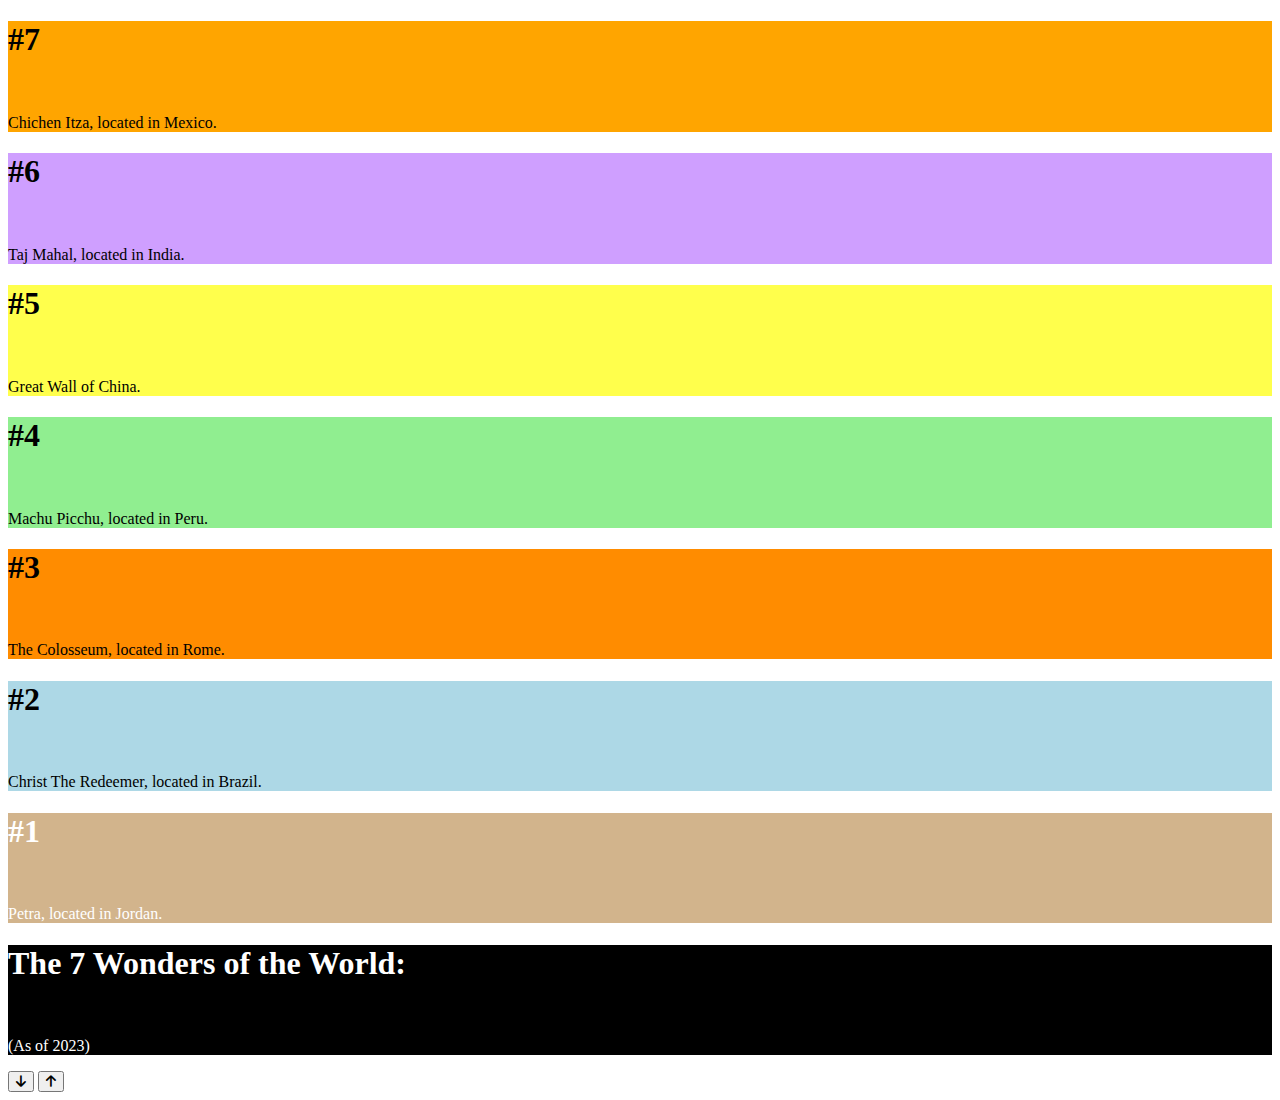
==== index.html @ fc6c313a "Add files via upload" ====
<!DOCTYPE html>
<html lang="en" dir="ltr">
  <head>
    <meta charset="utf-8">
    <meta name="viewport" content="width=device-width, initial-scale=1.0"/>
    <link rel="stylesheet" href="https://cdnjs.cloudflare.com/ajax/libs/font-awesome/6.2.1/css/all.min.css">
    <link rel="stylesheet" href="CSS/styles.css">
    <title>Vertical Slider</title>
  </head>
  <body>

 <div class="slider-container">
   <div class="left-slide">

     <div style="background-color: #FFA500">
       <h1>#7</h1>
       <br>
       <p>Chichen Itza, located in Mexico.</p>
     </div>
     <div style="background-color: #CF9FFF">
       <h1>#6</h1>
       <br>
       <p>Taj Mahal, located in India.</p>
     </div>
     <div style="background-color: #ffff4c">
       <h1>#5</h1>
       <br>
       <p>Great Wall of China.</p>
     </div>
     <div style="background-color: #90EE90">
       <h1>#4</h1>
       <br>
       <p>Machu Picchu, located in Peru.</p>
     </div>
     <div style="background-color: #ff8c00">
       <h1>#3</h1>
       <br>
       <p>The Colosseum, located in Rome.</p>
     </div>
     <div style="background-color: #ADD8E6">
       <h1>#2</h1>
       <br>
       <p>Christ The Redeemer, located in Brazil.</p>
     </div>
     <div style="background-color: #D2B48C">
       <h1 style= "color: white">#1</h1>
       <br>
       <p style= "color: white">Petra, located in Jordan.</p>
     </div>
     <div style="background-color: black">
       <h1 style= "color: white">The 7 Wonders of the World:</h1>
       <br>
       <p style= "color: white">(As of 2023)</p>
     </div>

   </div>
   <div class="right-slide">
     <div style="background-image: url(https://images.pexels.com/photos/840667/pexels-photo-840667.jpeg?auto=compress&cs=tinysrgb&w=1260&h=750&dpr=1)">
     </div>
     <div style="background-image: url(https://res.cloudinary.com/sagacity/image/upload/c_crop,h_4000,w_6000,x_0,y_0/c_limit,dpr_auto,f_auto,fl_lossy,q_80,w_1200/shutterstock_1030695895_lfjbb2.jpg)">
     </div>
     <div style="background-image: url(https://wallpapercave.com/wp/wp1991621.jpg)">
     </div>
     <div style="background-image: url(https://cdn.mos.cms.futurecdn.net/BiNbcY5fXy9Lra47jqHKGK-970-80.jpg.webp)">
     </div>
     <div style="background-image: url(https://images.unsplash.com/photo-1587595431973-160d0d94add1?ixlib=rb-4.0.3&ixid=MnwxMjA3fDB8MHxwaG90by1wYWdlfHx8fGVufDB8fHx8&auto=format&fit=crop&w=2076&q=80)">
     </div>
     <div style="background-image: url(https://rare-gallery.com/uploads/posts/834825-China-The-Great-Wall-of-China-Mountains.jpg)">
     </div>
     <div style="background-image: url(https://skift.com/wp-content/uploads/2022/06/GettyImages-1208049833-scaled-e1654782364566-1536x1024.jpg)">
     </div>
   <div style="background-image: url(https://cdn.britannica.com/86/179586-138-8B763D72/Overview-Chichen-Itza-Yucatan-Mexico.jpg)">
   </div>






   </div>
   <div class="action-buttons">
     <button class="down-button">
       <i class="fas fa-arrow-down"></i>
       </button>

       <button class="up-button">
         <i class="fas fa-arrow-up"></i>
         </button>

    </div>
    </div>

    <script src="script.js"></script>

  </body>
</html>
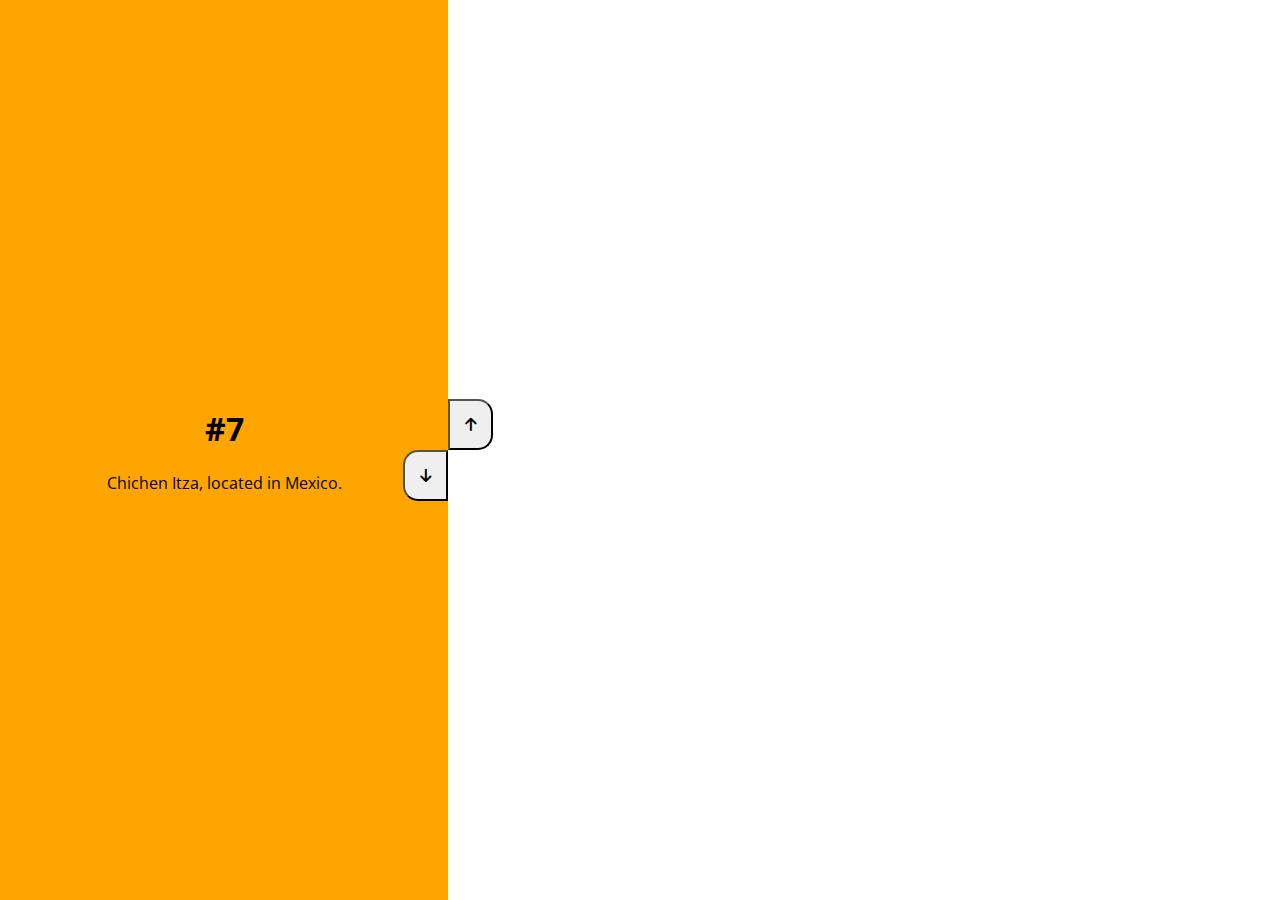
==== commit a06c64ec: "Update index.html" ====
--- a/index.html
+++ b/index.html
@@ -4,7 +4,7 @@
     <meta charset="utf-8">
     <meta name="viewport" content="width=device-width, initial-scale=1.0"/>
     <link rel="stylesheet" href="https://cdnjs.cloudflare.com/ajax/libs/font-awesome/6.2.1/css/all.min.css">
-    <link rel="stylesheet" href="CSS/styles.css">
+    <link rel="stylesheet" type="text/css" href="css/style.css">
     <title>Vertical Slider</title>
   </head>
   <body>
--- a/css/style.css
+++ b/css/style.css
@@ -0,0 +1,103 @@
+@import url('https://fonts.googleapis.com/css2?family=Open+Sans:wght@600&display=swap');
+
+/* BODY SECTION */
+
+* {
+  box-sizing: border-box;
+  margin: 0;
+  padding: 0;
+}
+
+body {
+  font-family: "Open Sans", sans-serif;
+  height: 100vh;
+  overflow: hidden;
+  margin: 0;
+
+}
+
+/* RIGHT & LEFT SLIDES */
+
+.slider-container {
+  position: relative;
+  overflow: hidden;
+  width: 100vw;
+  height: 100vh;
+}
+.left-slide {
+  height: 100%;
+  width: 35%;
+  position: absolute;
+  top: 0;
+  left: 0;
+  transition: transform 0.5s ease-in-out;
+}
+.left-slide > div {
+  height: 100%;
+  width: 100%;
+  display: flex;
+  flex-direction: column;
+  justify-content: center;
+  align-items: center;
+}
+,left-slide h1 {
+  font-size: 40px;
+  margin-bottom: 10px;
+  margin-top: -30px;
+}
+.right-slide {
+  height: 100%;
+  position: absolute;
+  top: 0;
+  left: 35%;
+  width: 65%;
+  transition: transform 0.5s ease-in-out;
+}
+.right-slide > div {
+  background-repeat: no-repeat;
+  background-size: cover;
+  background-position: center center;
+  height: 100%;
+  width: 100%;
+}
+
+/* BUTTONS */
+
+.button {
+  background-color: white;
+  border: none;
+  color: grey;
+  cursor: pointer;
+  font-size: 15px;
+  padding: 15px;
+}
+button:hover {
+  color: white;
+  background-color: black;
+}
+button:focus {
+  outline: none;
+}
+.slider-container .action-buttons button {
+  position: absolute;
+  left: 35%;
+  top: 50%;
+  z-index: 100;
+}
+
+.slider-container .action-buttons .down-button {
+    transform: translateX(-100%);
+    border-top-left-radius: 15px;
+    border-bottom-left-radius: 15px;
+    font-size: 15px;
+    padding: 15px;
+  
+}
+.slider-container .action-buttons .up-button {
+  transform: translateY(-100%);
+  font-size: 15px;
+  padding: 15px;
+  border-top-right-radius: 15px;
+  border-bottom-right-radius: 15px;
+}
+ 
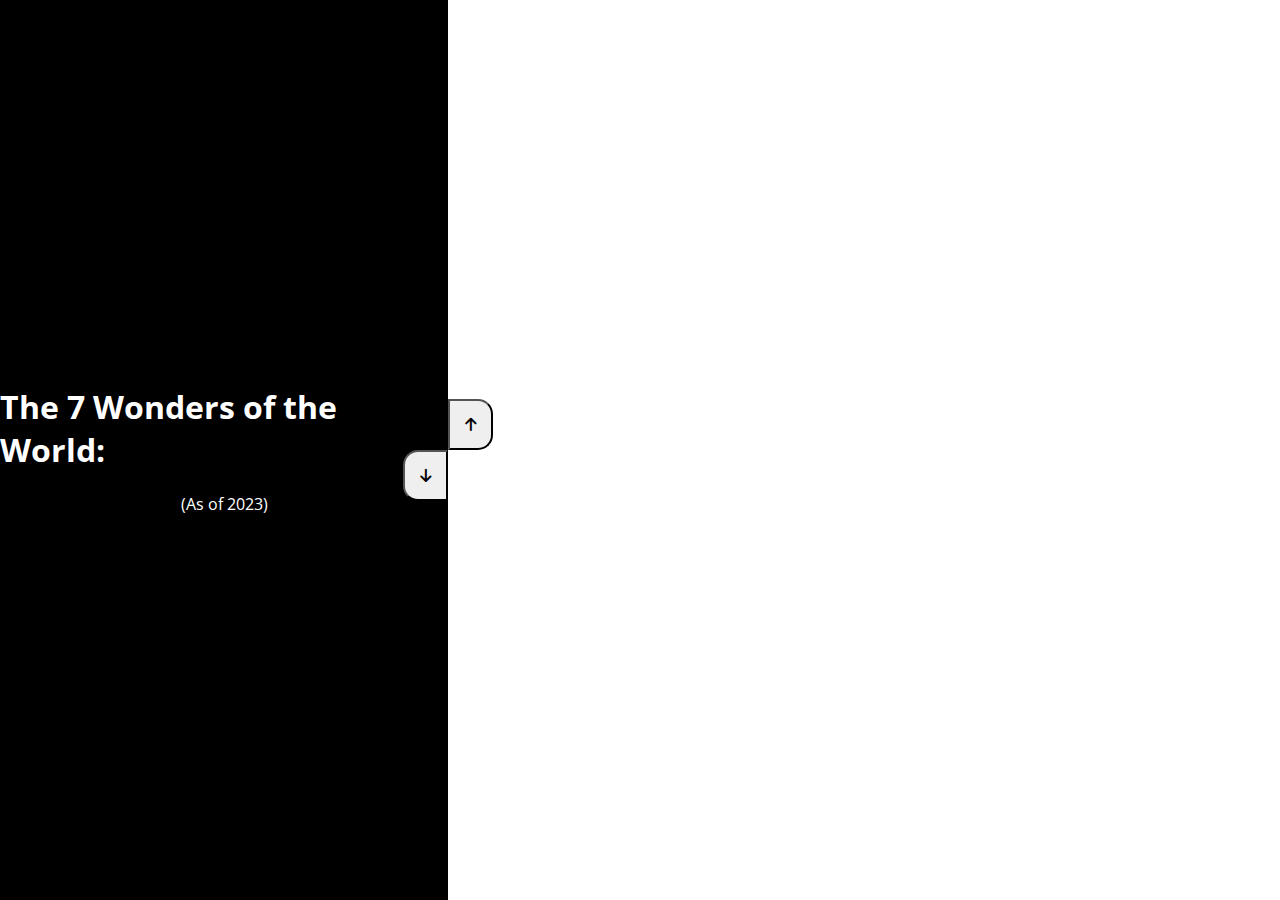
==== commit 27849ee4: "Update index.html" ====
--- a/index.html
+++ b/index.html
@@ -90,7 +90,7 @@
     </div>
     </div>
 
-    <script src="script.js"></script>
+    <script src="js./script.js"></script>
 
   </body>
 </html>
